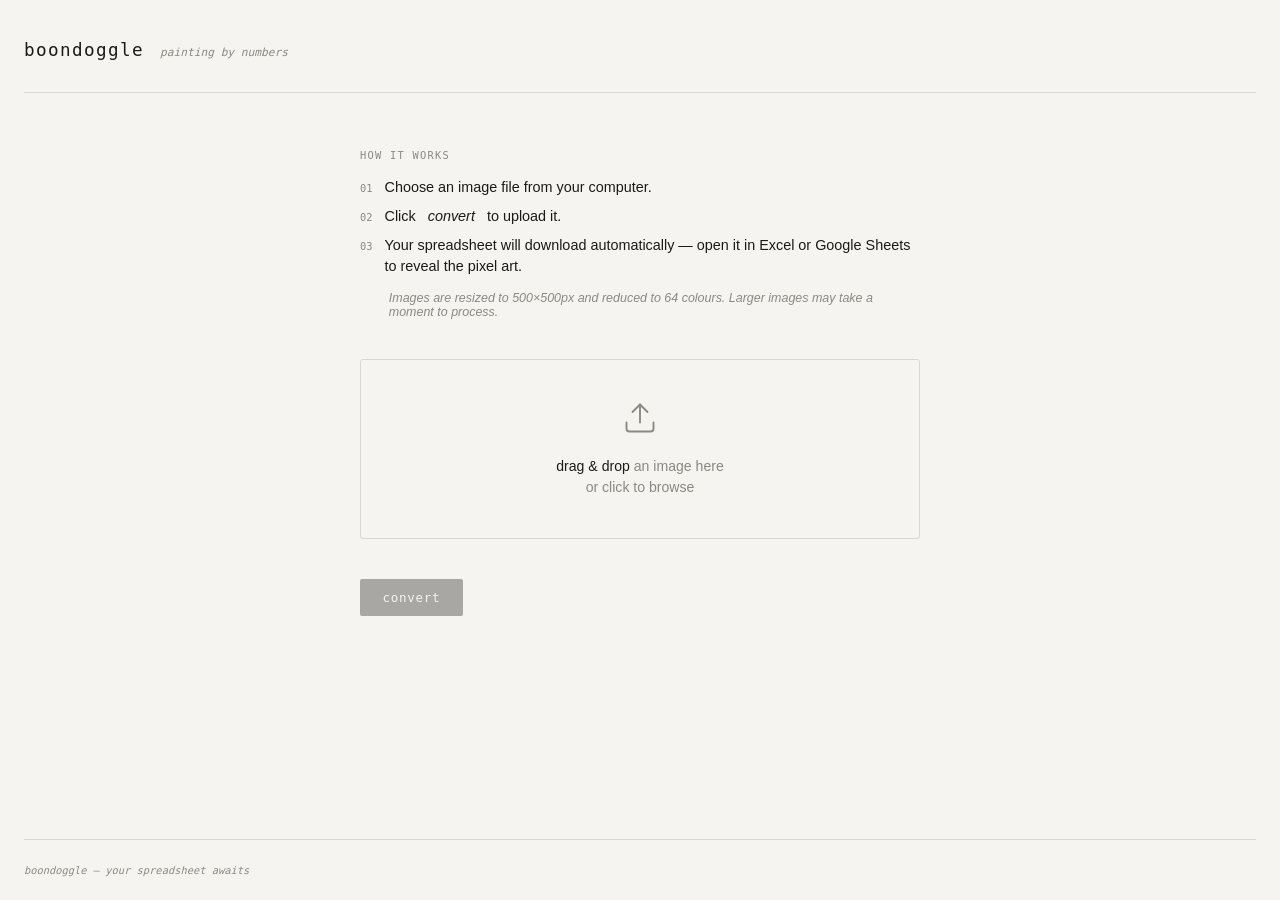
==== static/index.html @ f7321319 "Adding a basic web page to make the whole thing easier to use" ====
<!doctype html>
<html lang="en">
  <head>
    <meta charset="UTF-8" />
    <meta name="viewport" content="width=device-width, initial-scale=1.0" />
    <title>Boondoggle</title>
    <link rel="icon" type="image/svg+xml" href="/favicon.svg" />

    <style>
      *,
      *::before,
      *::after {
        box-sizing: border-box;
        margin: 0;
        padding: 0;
      }

      :root {
        --bg: #f5f4f0;
        --ink: #1a1a18;
        --mid: #8a8a82;
        --rule: #d8d7d1;
        --accent: #2a5c3f;
        --accent-l: #d4e6db;
        --error: #8b2a2a;
      }

      body {
        background: var(--bg);
        color: var(--ink);
        font-family:
          -apple-system, BlinkMacSystemFont, "Segoe UI", Helvetica, Arial,
          sans-serif;
        font-weight: 300;
        min-height: 100vh;
        display: grid;
        grid-template-rows: auto 1fr auto;
        padding: 0 1.5rem;
      }

      header {
        padding: 2.5rem 0 2rem;
        border-bottom: 1px solid var(--rule);
        display: flex;
        align-items: baseline;
        gap: 1rem;
      }

      header h1 {
        font-family:
          ui-monospace, "Cascadia Code", "Menlo", "Consolas", monospace;
        font-weight: 400;
        font-size: 1.1rem;
        letter-spacing: 0.08em;
        text-transform: lowercase;
      }

      header span {
        font-family:
          ui-monospace, "Cascadia Code", "Menlo", "Consolas", monospace;
        font-size: 0.7rem;
        color: var(--mid);
        font-style: italic;
      }

      main {
        max-width: 560px;
        width: 100%;
        margin: 0 auto;
        padding: 3.5rem 0;
        display: flex;
        flex-direction: column;
        gap: 2.5rem;
      }

      .instructions {
        display: flex;
        flex-direction: column;
        gap: 0.6rem;
      }

      .instructions h2 {
        font-family:
          ui-monospace, "Cascadia Code", "Menlo", "Consolas", monospace;
        font-size: 0.65rem;
        font-weight: 400;
        letter-spacing: 0.12em;
        text-transform: uppercase;
        color: var(--mid);
        margin-bottom: 0.4rem;
      }

      .instructions ol {
        list-style: none;
        counter-reset: steps;
        display: flex;
        flex-direction: column;
        gap: 0.45rem;
      }

      .instructions ol li {
        counter-increment: steps;
        display: flex;
        align-items: baseline;
        gap: 0.75rem;
        font-size: 0.9rem;
        line-height: 1.5;
        color: var(--ink);
      }

      .instructions ol li::before {
        content: counter(steps, decimal-leading-zero);
        font-family:
          ui-monospace, "Cascadia Code", "Menlo", "Consolas", monospace;
        font-size: 0.65rem;
        color: var(--mid);
        flex-shrink: 0;
        padding-top: 0.15em;
      }

      .note {
        font-size: 0.78rem;
        color: var(--mid);
        font-style: italic;
        padding-left: calc(
          0.65rem + 0.75rem + 0.4rem
        ); /* align with list text */
        margin-top: 0.2rem;
      }

      /* Drop zone */
      .dropzone {
        border: 1px solid var(--rule);
        border-radius: 3px;
        padding: 2.5rem 2rem;
        display: flex;
        flex-direction: column;
        align-items: center;
        gap: 1.25rem;
        cursor: pointer;
        transition:
          border-color 0.15s,
          background 0.15s;
        position: relative;
        text-align: center;
      }

      .dropzone:hover,
      .dropzone.drag-over {
        border-color: var(--accent);
        background: var(--accent-l);
      }

      .dropzone input[type="file"] {
        position: absolute;
        inset: 0;
        opacity: 0;
        cursor: pointer;
        width: 100%;
        height: 100%;
      }

      .dropzone-icon {
        width: 36px;
        height: 36px;
        color: var(--mid);
        transition: color 0.15s;
      }

      .dropzone:hover .dropzone-icon,
      .dropzone.drag-over .dropzone-icon {
        color: var(--accent);
      }

      .dropzone-label {
        font-size: 0.88rem;
        color: var(--mid);
        line-height: 1.5;
      }

      .dropzone-label strong {
        color: var(--ink);
        font-weight: 400;
      }

      .file-chosen {
        font-family:
          ui-monospace, "Cascadia Code", "Menlo", "Consolas", monospace;
        font-size: 0.75rem;
        color: var(--accent);
        background: var(--accent-l);
        border: 1px solid var(--accent);
        border-radius: 2px;
        padding: 0.3rem 0.6rem;
        display: none;
        align-items: center;
        gap: 0.5rem;
        max-width: 100%;
        overflow: hidden;
      }

      .file-chosen.visible {
        display: flex;
      }

      .file-chosen .filename {
        overflow: hidden;
        text-overflow: ellipsis;
        white-space: nowrap;
      }

      /* Button */
      button[type="submit"] {
        align-self: flex-start;
        font-family:
          ui-monospace, "Cascadia Code", "Menlo", "Consolas", monospace;
        font-size: 0.78rem;
        letter-spacing: 0.06em;
        text-transform: lowercase;
        background: var(--ink);
        color: var(--bg);
        border: none;
        border-radius: 2px;
        padding: 0.7rem 1.4rem;
        cursor: pointer;
        transition:
          background 0.15s,
          opacity 0.15s;
      }

      button[type="submit"]:hover {
        background: var(--accent);
      }
      button[type="submit"]:disabled {
        opacity: 0.35;
        cursor: not-allowed;
      }

      /* Status */
      .status {
        font-family:
          ui-monospace, "Cascadia Code", "Menlo", "Consolas", monospace;
        font-size: 0.75rem;
        display: none;
        align-items: center;
        gap: 0.6rem;
      }

      .status.visible {
        display: flex;
      }
      .status.loading {
        color: var(--mid);
      }
      .status.success {
        color: var(--accent);
      }
      .status.error {
        color: var(--error);
      }

      .spinner {
        width: 14px;
        height: 14px;
        border: 1.5px solid var(--rule);
        border-top-color: var(--mid);
        border-radius: 50%;
        animation: spin 0.7s linear infinite;
        flex-shrink: 0;
      }

      @keyframes spin {
        to {
          transform: rotate(360deg);
        }
      }

      footer {
        border-top: 1px solid var(--rule);
        padding: 1.5rem 0;
        font-family:
          ui-monospace, "Cascadia Code", "Menlo", "Consolas", monospace;
        font-size: 0.65rem;
        color: var(--mid);
        font-style: italic;
      }
    </style>
  </head>
  <body>
    <header>
      <h1>boondoggle</h1>
      <span>painting by numbers</span>
    </header>

    <main>
      <div class="instructions">
        <h2>how it works</h2>
        <ol>
          <li>Choose an image file from your computer.</li>
          <li>Click <em>convert</em> to upload it.</li>
          <li>
            Your spreadsheet will download automatically — open it in Excel or
            Google Sheets to reveal the pixel art.
          </li>
        </ol>
        <p class="note">
          Images are resized to 500×500px and reduced to 64 colours. Larger
          images may take a moment to process.
        </p>
      </div>

      <div class="dropzone" id="dropzone">
        <input type="file" id="file-input" accept="image/*" />
        <svg
          class="dropzone-icon"
          viewBox="0 0 24 24"
          fill="none"
          stroke="currentColor"
          stroke-width="1.25"
          stroke-linecap="round"
          stroke-linejoin="round"
        >
          <path d="M21 15v4a2 2 0 0 1-2 2H5a2 2 0 0 1-2-2v-4" />
          <polyline points="17 8 12 3 7 8" />
          <line x1="12" y1="3" x2="12" y2="15" />
        </svg>
        <p class="dropzone-label">
          <strong>drag & drop</strong> an image here<br />or click to browse
        </p>
      </div>

      <div class="file-chosen" id="file-chosen">
        <span class="filename" id="filename"></span>
      </div>

      <button type="submit" id="submit-btn" disabled>convert</button>

      <div class="status loading" id="status-loading">
        <div class="spinner"></div>
        <span>converting&hellip;</span>
      </div>
      <div class="status error" id="status-error"></div>
    </main>

    <footer>boondoggle &mdash; your spreadsheet awaits</footer>

    <script>
      const fileInput = document.getElementById("file-input");
      const dropzone = document.getElementById("dropzone");
      const fileChosen = document.getElementById("file-chosen");
      const filenameEl = document.getElementById("filename");
      const submitBtn = document.getElementById("submit-btn");
      const statusLoad = document.getElementById("status-loading");
      const statusErr = document.getElementById("status-error");

      function setFile(file) {
        if (!file) return;
        filenameEl.textContent = file.name;
        fileChosen.classList.add("visible");
        submitBtn.disabled = false;
        statusErr.classList.remove("visible");
      }

      fileInput.addEventListener("change", () => setFile(fileInput.files[0]));

      dropzone.addEventListener("dragover", (e) => {
        e.preventDefault();
        dropzone.classList.add("drag-over");
      });
      dropzone.addEventListener("dragleave", () =>
        dropzone.classList.remove("drag-over"),
      );
      dropzone.addEventListener("drop", (e) => {
        e.preventDefault();
        dropzone.classList.remove("drag-over");
        const file = e.dataTransfer.files[0];
        if (file) {
          // Sync to the file input so the rest of the logic works
          const dt = new DataTransfer();
          dt.items.add(file);
          fileInput.files = dt.files;
          setFile(file);
        }
      });

      submitBtn.addEventListener("click", async () => {
        const file = fileInput.files[0];
        if (!file) return;

        submitBtn.disabled = true;
        statusLoad.classList.add("visible");
        statusErr.classList.remove("visible");

        try {
          const body = new FormData();
          body.append("image_file", file);

          const res = await fetch("/image", { method: "POST", body });

          if (!res.ok) {
            const msg = await res.text().catch(() => res.statusText);
            throw new Error(`Server error ${res.status}: ${msg}`);
          }

          const blob = await res.blob();
          const url = URL.createObjectURL(blob);
          const a = document.createElement("a");
          a.href = url;
          a.download = "Masterpiece.xlsx";
          a.click();
          URL.revokeObjectURL(url);
        } catch (err) {
          statusErr.textContent = err.message;
          statusErr.classList.add("visible");
        } finally {
          statusLoad.classList.remove("visible");
          submitBtn.disabled = false;
        }
      });
    </script>
  </body>
</html>
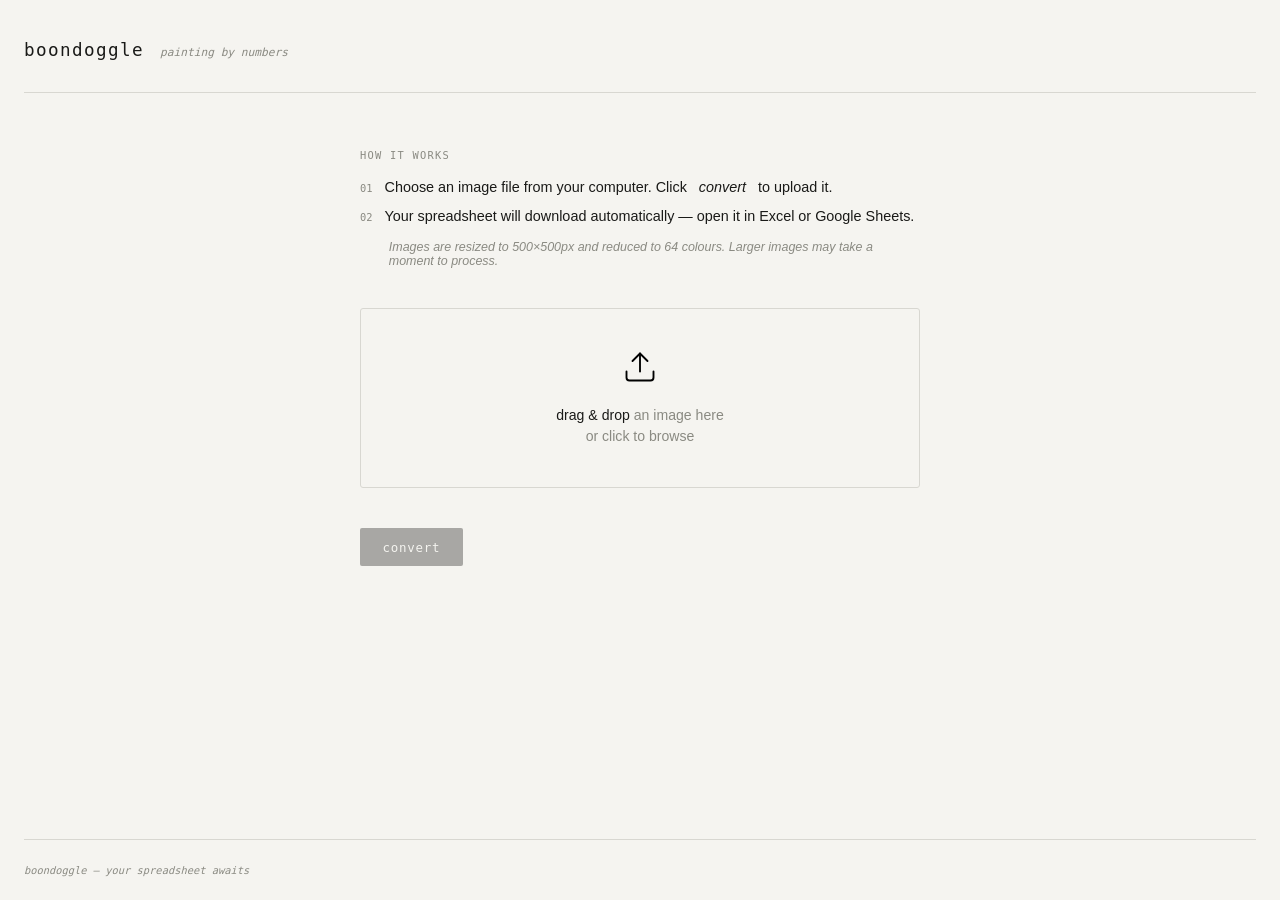
==== commit 86db9e40: "Breaking out resources from single big HTML file" ====
--- a/static/index.html
+++ b/static/index.html
@@ -5,286 +5,7 @@
     <meta name="viewport" content="width=device-width, initial-scale=1.0" />
     <title>Boondoggle</title>
     <link rel="icon" type="image/svg+xml" href="/favicon.svg" />
-
-    <style>
-      *,
-      *::before,
-      *::after {
-        box-sizing: border-box;
-        margin: 0;
-        padding: 0;
-      }
-
-      :root {
-        --bg: #f5f4f0;
-        --ink: #1a1a18;
-        --mid: #8a8a82;
-        --rule: #d8d7d1;
-        --accent: #2a5c3f;
-        --accent-l: #d4e6db;
-        --error: #8b2a2a;
-      }
-
-      body {
-        background: var(--bg);
-        color: var(--ink);
-        font-family:
-          -apple-system, BlinkMacSystemFont, "Segoe UI", Helvetica, Arial,
-          sans-serif;
-        font-weight: 300;
-        min-height: 100vh;
-        display: grid;
-        grid-template-rows: auto 1fr auto;
-        padding: 0 1.5rem;
-      }
-
-      header {
-        padding: 2.5rem 0 2rem;
-        border-bottom: 1px solid var(--rule);
-        display: flex;
-        align-items: baseline;
-        gap: 1rem;
-      }
-
-      header h1 {
-        font-family:
-          ui-monospace, "Cascadia Code", "Menlo", "Consolas", monospace;
-        font-weight: 400;
-        font-size: 1.1rem;
-        letter-spacing: 0.08em;
-        text-transform: lowercase;
-      }
-
-      header span {
-        font-family:
-          ui-monospace, "Cascadia Code", "Menlo", "Consolas", monospace;
-        font-size: 0.7rem;
-        color: var(--mid);
-        font-style: italic;
-      }
-
-      main {
-        max-width: 560px;
-        width: 100%;
-        margin: 0 auto;
-        padding: 3.5rem 0;
-        display: flex;
-        flex-direction: column;
-        gap: 2.5rem;
-      }
-
-      .instructions {
-        display: flex;
-        flex-direction: column;
-        gap: 0.6rem;
-      }
-
-      .instructions h2 {
-        font-family:
-          ui-monospace, "Cascadia Code", "Menlo", "Consolas", monospace;
-        font-size: 0.65rem;
-        font-weight: 400;
-        letter-spacing: 0.12em;
-        text-transform: uppercase;
-        color: var(--mid);
-        margin-bottom: 0.4rem;
-      }
-
-      .instructions ol {
-        list-style: none;
-        counter-reset: steps;
-        display: flex;
-        flex-direction: column;
-        gap: 0.45rem;
-      }
-
-      .instructions ol li {
-        counter-increment: steps;
-        display: flex;
-        align-items: baseline;
-        gap: 0.75rem;
-        font-size: 0.9rem;
-        line-height: 1.5;
-        color: var(--ink);
-      }
-
-      .instructions ol li::before {
-        content: counter(steps, decimal-leading-zero);
-        font-family:
-          ui-monospace, "Cascadia Code", "Menlo", "Consolas", monospace;
-        font-size: 0.65rem;
-        color: var(--mid);
-        flex-shrink: 0;
-        padding-top: 0.15em;
-      }
-
-      .note {
-        font-size: 0.78rem;
-        color: var(--mid);
-        font-style: italic;
-        padding-left: calc(
-          0.65rem + 0.75rem + 0.4rem
-        ); /* align with list text */
-        margin-top: 0.2rem;
-      }
-
-      /* Drop zone */
-      .dropzone {
-        border: 1px solid var(--rule);
-        border-radius: 3px;
-        padding: 2.5rem 2rem;
-        display: flex;
-        flex-direction: column;
-        align-items: center;
-        gap: 1.25rem;
-        cursor: pointer;
-        transition:
-          border-color 0.15s,
-          background 0.15s;
-        position: relative;
-        text-align: center;
-      }
-
-      .dropzone:hover,
-      .dropzone.drag-over {
-        border-color: var(--accent);
-        background: var(--accent-l);
-      }
-
-      .dropzone input[type="file"] {
-        position: absolute;
-        inset: 0;
-        opacity: 0;
-        cursor: pointer;
-        width: 100%;
-        height: 100%;
-      }
-
-      .dropzone-icon {
-        width: 36px;
-        height: 36px;
-        color: var(--mid);
-        transition: color 0.15s;
-      }
-
-      .dropzone:hover .dropzone-icon,
-      .dropzone.drag-over .dropzone-icon {
-        color: var(--accent);
-      }
-
-      .dropzone-label {
-        font-size: 0.88rem;
-        color: var(--mid);
-        line-height: 1.5;
-      }
-
-      .dropzone-label strong {
-        color: var(--ink);
-        font-weight: 400;
-      }
-
-      .file-chosen {
-        font-family:
-          ui-monospace, "Cascadia Code", "Menlo", "Consolas", monospace;
-        font-size: 0.75rem;
-        color: var(--accent);
-        background: var(--accent-l);
-        border: 1px solid var(--accent);
-        border-radius: 2px;
-        padding: 0.3rem 0.6rem;
-        display: none;
-        align-items: center;
-        gap: 0.5rem;
-        max-width: 100%;
-        overflow: hidden;
-      }
-
-      .file-chosen.visible {
-        display: flex;
-      }
-
-      .file-chosen .filename {
-        overflow: hidden;
-        text-overflow: ellipsis;
-        white-space: nowrap;
-      }
-
-      /* Button */
-      button[type="submit"] {
-        align-self: flex-start;
-        font-family:
-          ui-monospace, "Cascadia Code", "Menlo", "Consolas", monospace;
-        font-size: 0.78rem;
-        letter-spacing: 0.06em;
-        text-transform: lowercase;
-        background: var(--ink);
-        color: var(--bg);
-        border: none;
-        border-radius: 2px;
-        padding: 0.7rem 1.4rem;
-        cursor: pointer;
-        transition:
-          background 0.15s,
-          opacity 0.15s;
-      }
-
-      button[type="submit"]:hover {
-        background: var(--accent);
-      }
-      button[type="submit"]:disabled {
-        opacity: 0.35;
-        cursor: not-allowed;
-      }
-
-      /* Status */
-      .status {
-        font-family:
-          ui-monospace, "Cascadia Code", "Menlo", "Consolas", monospace;
-        font-size: 0.75rem;
-        display: none;
-        align-items: center;
-        gap: 0.6rem;
-      }
-
-      .status.visible {
-        display: flex;
-      }
-      .status.loading {
-        color: var(--mid);
-      }
-      .status.success {
-        color: var(--accent);
-      }
-      .status.error {
-        color: var(--error);
-      }
-
-      .spinner {
-        width: 14px;
-        height: 14px;
-        border: 1.5px solid var(--rule);
-        border-top-color: var(--mid);
-        border-radius: 50%;
-        animation: spin 0.7s linear infinite;
-        flex-shrink: 0;
-      }
-
-      @keyframes spin {
-        to {
-          transform: rotate(360deg);
-        }
-      }
-
-      footer {
-        border-top: 1px solid var(--rule);
-        padding: 1.5rem 0;
-        font-family:
-          ui-monospace, "Cascadia Code", "Menlo", "Consolas", monospace;
-        font-size: 0.65rem;
-        color: var(--mid);
-        font-style: italic;
-      }
-    </style>
+    <link rel="stylesheet" href="./style.css" />
   </head>
   <body>
     <header>
@@ -296,11 +17,13 @@
       <div class="instructions">
         <h2>how it works</h2>
         <ol>
-          <li>Choose an image file from your computer.</li>
-          <li>Click <em>convert</em> to upload it.</li>
+          <li>
+            Choose an image file from your computer. Click <em>convert</em> to
+            upload it.
+          </li>
           <li>
             Your spreadsheet will download automatically — open it in Excel or
-            Google Sheets to reveal the pixel art.
+            Google Sheets.
           </li>
         </ol>
         <p class="note">
@@ -311,19 +34,7 @@
 
       <div class="dropzone" id="dropzone">
         <input type="file" id="file-input" accept="image/*" />
-        <svg
-          class="dropzone-icon"
-          viewBox="0 0 24 24"
-          fill="none"
-          stroke="currentColor"
-          stroke-width="1.25"
-          stroke-linecap="round"
-          stroke-linejoin="round"
-        >
-          <path d="M21 15v4a2 2 0 0 1-2 2H5a2 2 0 0 1-2-2v-4" />
-          <polyline points="17 8 12 3 7 8" />
-          <line x1="12" y1="3" x2="12" y2="15" />
-        </svg>
+        <img src="./upload.svg" alt="An upload symbol" class="dropzone-icon" />
         <p class="dropzone-label">
           <strong>drag & drop</strong> an image here<br />or click to browse
         </p>
@@ -344,79 +55,6 @@
 
     <footer>boondoggle &mdash; your spreadsheet awaits</footer>
 
-    <script>
-      const fileInput = document.getElementById("file-input");
-      const dropzone = document.getElementById("dropzone");
-      const fileChosen = document.getElementById("file-chosen");
-      const filenameEl = document.getElementById("filename");
-      const submitBtn = document.getElementById("submit-btn");
-      const statusLoad = document.getElementById("status-loading");
-      const statusErr = document.getElementById("status-error");
-
-      function setFile(file) {
-        if (!file) return;
-        filenameEl.textContent = file.name;
-        fileChosen.classList.add("visible");
-        submitBtn.disabled = false;
-        statusErr.classList.remove("visible");
-      }
-
-      fileInput.addEventListener("change", () => setFile(fileInput.files[0]));
-
-      dropzone.addEventListener("dragover", (e) => {
-        e.preventDefault();
-        dropzone.classList.add("drag-over");
-      });
-      dropzone.addEventListener("dragleave", () =>
-        dropzone.classList.remove("drag-over"),
-      );
-      dropzone.addEventListener("drop", (e) => {
-        e.preventDefault();
-        dropzone.classList.remove("drag-over");
-        const file = e.dataTransfer.files[0];
-        if (file) {
-          // Sync to the file input so the rest of the logic works
-          const dt = new DataTransfer();
-          dt.items.add(file);
-          fileInput.files = dt.files;
-          setFile(file);
-        }
-      });
-
-      submitBtn.addEventListener("click", async () => {
-        const file = fileInput.files[0];
-        if (!file) return;
-
-        submitBtn.disabled = true;
-        statusLoad.classList.add("visible");
-        statusErr.classList.remove("visible");
-
-        try {
-          const body = new FormData();
-          body.append("image_file", file);
-
-          const res = await fetch("/image", { method: "POST", body });
-
-          if (!res.ok) {
-            const msg = await res.text().catch(() => res.statusText);
-            throw new Error(`Server error ${res.status}: ${msg}`);
-          }
-
-          const blob = await res.blob();
-          const url = URL.createObjectURL(blob);
-          const a = document.createElement("a");
-          a.href = url;
-          a.download = "Masterpiece.xlsx";
-          a.click();
-          URL.revokeObjectURL(url);
-        } catch (err) {
-          statusErr.textContent = err.message;
-          statusErr.classList.add("visible");
-        } finally {
-          statusLoad.classList.remove("visible");
-          submitBtn.disabled = false;
-        }
-      });
-    </script>
+    <script src="./index.js"></script>
   </body>
 </html>
--- a/static/style.css
+++ b/static/style.css
@@ -0,0 +1,266 @@
+*,
+*::before,
+*::after {
+  box-sizing: border-box;
+  margin: 0;
+  padding: 0;
+}
+
+:root {
+  --bg: #f5f4f0;
+  --ink: #1a1a18;
+  --mid: #8a8a82;
+  --rule: #d8d7d1;
+  --accent: #2a5c3f;
+  --accent-l: #d4e6db;
+  --error: #8b2a2a;
+}
+
+body {
+  background: var(--bg);
+  color: var(--ink);
+  font-family:
+    -apple-system, BlinkMacSystemFont, "Segoe UI", Helvetica, Arial, sans-serif;
+  font-weight: 300;
+  min-height: 100vh;
+  display: grid;
+  grid-template-rows: auto 1fr auto;
+  padding: 0 1.5rem;
+}
+
+header {
+  padding: 2.5rem 0 2rem;
+  border-bottom: 1px solid var(--rule);
+  display: flex;
+  align-items: baseline;
+  gap: 1rem;
+}
+
+header h1 {
+  font-family: ui-monospace, "Cascadia Code", "Menlo", "Consolas", monospace;
+  font-weight: 400;
+  font-size: 1.1rem;
+  letter-spacing: 0.08em;
+  text-transform: lowercase;
+}
+
+header span {
+  font-family: ui-monospace, "Cascadia Code", "Menlo", "Consolas", monospace;
+  font-size: 0.7rem;
+  color: var(--mid);
+  font-style: italic;
+}
+
+main {
+  max-width: 560px;
+  width: 100%;
+  margin: 0 auto;
+  padding: 3.5rem 0;
+  display: flex;
+  flex-direction: column;
+  gap: 2.5rem;
+}
+
+.instructions {
+  display: flex;
+  flex-direction: column;
+  gap: 0.6rem;
+}
+
+.instructions h2 {
+  font-family: ui-monospace, "Cascadia Code", "Menlo", "Consolas", monospace;
+  font-size: 0.65rem;
+  font-weight: 400;
+  letter-spacing: 0.12em;
+  text-transform: uppercase;
+  color: var(--mid);
+  margin-bottom: 0.4rem;
+}
+
+.instructions ol {
+  list-style: none;
+  counter-reset: steps;
+  display: flex;
+  flex-direction: column;
+  gap: 0.45rem;
+}
+
+.instructions ol li {
+  counter-increment: steps;
+  display: flex;
+  align-items: baseline;
+  gap: 0.75rem;
+  font-size: 0.9rem;
+  line-height: 1.5;
+  color: var(--ink);
+}
+
+.instructions ol li::before {
+  content: counter(steps, decimal-leading-zero);
+  font-family: ui-monospace, "Cascadia Code", "Menlo", "Consolas", monospace;
+  font-size: 0.65rem;
+  color: var(--mid);
+  flex-shrink: 0;
+  padding-top: 0.15em;
+}
+
+.note {
+  font-size: 0.78rem;
+  color: var(--mid);
+  font-style: italic;
+  padding-left: calc(0.65rem + 0.75rem + 0.4rem); /* align with list text */
+  margin-top: 0.2rem;
+}
+
+/* Drop zone */
+.dropzone {
+  border: 1px solid var(--rule);
+  border-radius: 3px;
+  padding: 2.5rem 2rem;
+  display: flex;
+  flex-direction: column;
+  align-items: center;
+  gap: 1.25rem;
+  cursor: pointer;
+  transition:
+    border-color 0.15s,
+    background 0.15s;
+  position: relative;
+  text-align: center;
+}
+
+.dropzone:hover,
+.dropzone.drag-over {
+  border-color: var(--accent);
+  background: var(--accent-l);
+}
+
+.dropzone input[type="file"] {
+  position: absolute;
+  inset: 0;
+  opacity: 0;
+  cursor: pointer;
+  width: 100%;
+  height: 100%;
+}
+
+.dropzone-icon {
+  width: 36px;
+  height: 36px;
+  color: var(--mid);
+  transition: color 0.15s;
+}
+
+.dropzone:hover .dropzone-icon,
+.dropzone.drag-over .dropzone-icon {
+  color: var(--accent);
+}
+
+.dropzone-label {
+  font-size: 0.88rem;
+  color: var(--mid);
+  line-height: 1.5;
+}
+
+.dropzone-label strong {
+  color: var(--ink);
+  font-weight: 400;
+}
+
+.file-chosen {
+  font-family: ui-monospace, "Cascadia Code", "Menlo", "Consolas", monospace;
+  font-size: 0.75rem;
+  color: var(--accent);
+  background: var(--accent-l);
+  border: 1px solid var(--accent);
+  border-radius: 2px;
+  padding: 0.3rem 0.6rem;
+  display: none;
+  align-items: center;
+  gap: 0.5rem;
+  max-width: 100%;
+  overflow: hidden;
+}
+
+.file-chosen.visible {
+  display: flex;
+}
+
+.file-chosen .filename {
+  overflow: hidden;
+  text-overflow: ellipsis;
+  white-space: nowrap;
+}
+
+/* Button */
+button[type="submit"] {
+  align-self: flex-start;
+  font-family: ui-monospace, "Cascadia Code", "Menlo", "Consolas", monospace;
+  font-size: 0.78rem;
+  letter-spacing: 0.06em;
+  text-transform: lowercase;
+  background: var(--ink);
+  color: var(--bg);
+  border: none;
+  border-radius: 2px;
+  padding: 0.7rem 1.4rem;
+  cursor: pointer;
+  transition:
+    background 0.15s,
+    opacity 0.15s;
+}
+
+button[type="submit"]:hover {
+  background: var(--accent);
+}
+button[type="submit"]:disabled {
+  opacity: 0.35;
+  cursor: not-allowed;
+}
+
+/* Status */
+.status {
+  font-family: ui-monospace, "Cascadia Code", "Menlo", "Consolas", monospace;
+  font-size: 0.75rem;
+  display: none;
+  align-items: center;
+  gap: 0.6rem;
+}
+
+.status.visible {
+  display: flex;
+}
+.status.loading {
+  color: var(--mid);
+}
+.status.success {
+  color: var(--accent);
+}
+.status.error {
+  color: var(--error);
+}
+
+.spinner {
+  width: 14px;
+  height: 14px;
+  border: 1.5px solid var(--rule);
+  border-top-color: var(--mid);
+  border-radius: 50%;
+  animation: spin 0.7s linear infinite;
+  flex-shrink: 0;
+}
+
+@keyframes spin {
+  to {
+    transform: rotate(360deg);
+  }
+}
+
+footer {
+  border-top: 1px solid var(--rule);
+  padding: 1.5rem 0;
+  font-family: ui-monospace, "Cascadia Code", "Menlo", "Consolas", monospace;
+  font-size: 0.65rem;
+  color: var(--mid);
+  font-style: italic;
+}
